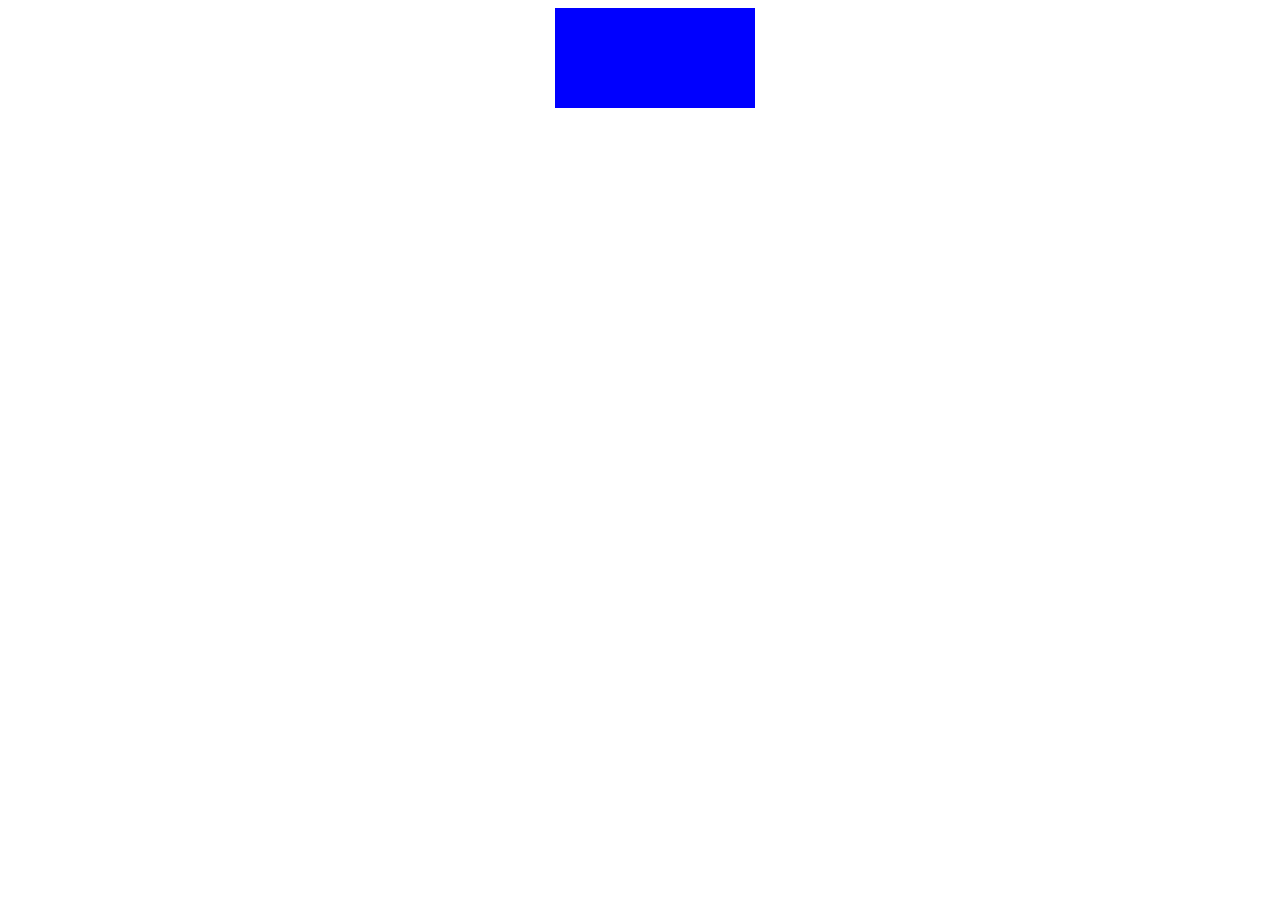
==== index.html @ 5945fca7 "Rename index2.html to index.html" ====
<!DOCTYPE html>
<html>
<head>
	<meta charset="utf-8">
	<title>hola</title>
	<style>
		.papa{
			background: blue;
			position: absolute;
			left: 550px;
			width: 200px;
			height: 100px;
			box-sizing: border-box;
			margin-left:5px;
			margin-bottom: 5px;
		}
		.hijo{
			background: red;
			position: absolute;
			left: -350px;
			top:150px;
			width: 1000px;
			height: 400px;
			box-sizing: border-box;
			margin-left:5px;
			margin-bottom: 5px;
			display: none;
		}

		.papa:hover .hijo {
			background: yellow;
			display: block;
			color: yellow;
		}
	</style>
</head>
<body>
	<div class="papa">
		<div class="hijo">
			ipsum dolor sit amet, consectetur adipisicing elit, sed do eiusmod
			tempor incididunt ut labore et dolore magna aliqua. Ut enim ad minim veniam,
			quis nostrud exercitation ullamco laboris nisi ut aliquip ex ea commodo
			consequat. Duis aute irure dolor in reprehenderit in voluptate velit esse
			cillum dolore eu fugiat nulla pariatur. Excepteur sint occaecat cupidatat non
			proident, sunt in culpa qui officia deserunt mollit anim id est laborum
		</div>
	</div>

</body>
</html>
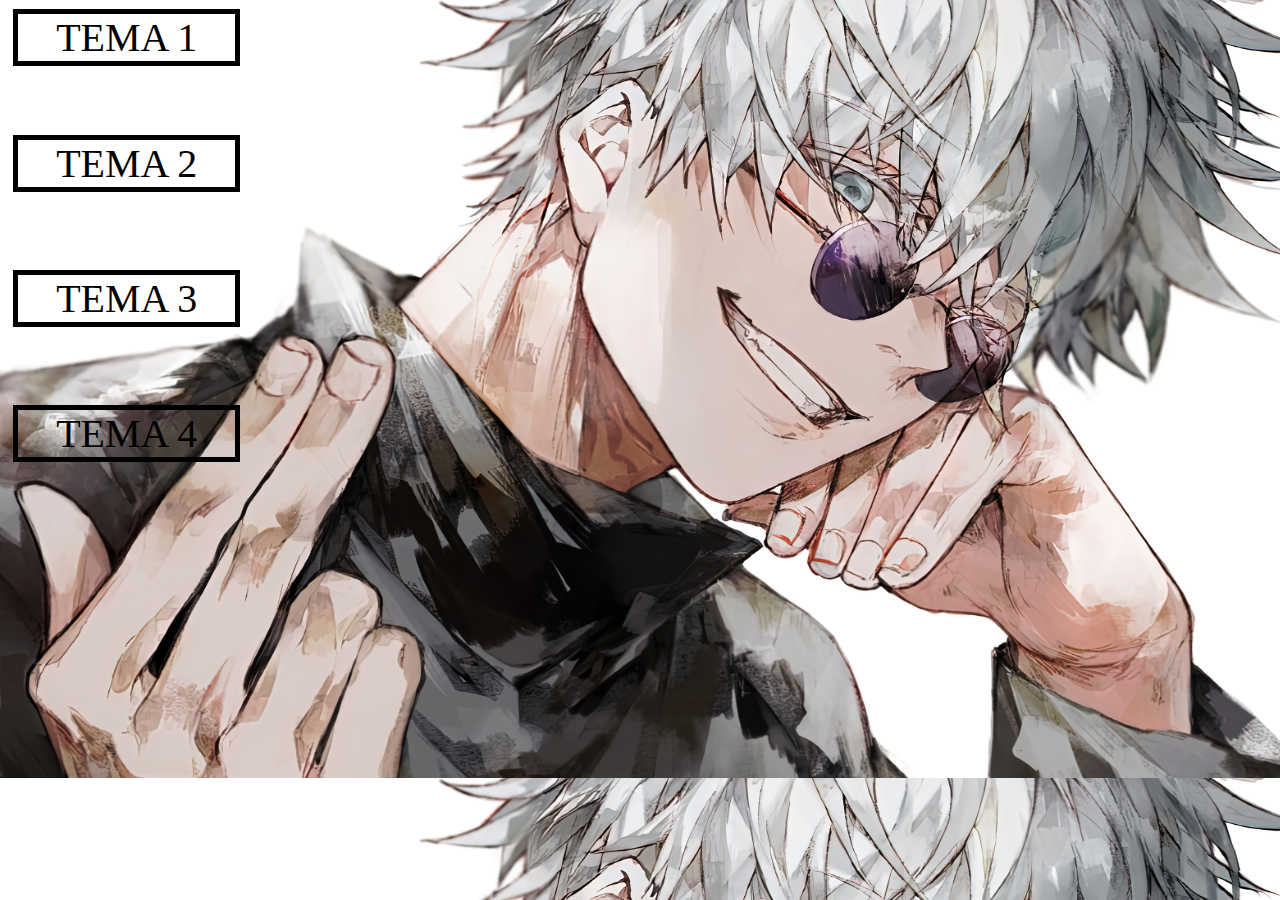
==== commit adb1198d: "Rename Act1.html to index.html" ====
--- a/index.html
+++ b/index.html
@@ -2,49 +2,47 @@
 <html>
 <head>
 	<meta charset="utf-8">
-	<title>hola</title>
-	<style>
-		.papa{
-			background: blue;
-			position: absolute;
-			left: 550px;
-			width: 200px;
-			height: 100px;
-			box-sizing: border-box;
-			margin-left:5px;
-			margin-bottom: 5px;
-		}
-		.hijo{
-			background: red;
-			position: absolute;
-			left: -350px;
-			top:150px;
-			width: 1000px;
-			height: 400px;
-			box-sizing: border-box;
-			margin-left:5px;
-			margin-bottom: 5px;
-			display: none;
-		}
-
-		.papa:hover .hijo {
-			background: yellow;
-			display: block;
-			color: yellow;
-		}
-	</style>
+	<title>ESO TILIN</title>
+	<link rel="stylesheet" type="text/css" href="act1.css">
 </head>
-<body>
-	<div class="papa">
-		<div class="hijo">
-			ipsum dolor sit amet, consectetur adipisicing elit, sed do eiusmod
-			tempor incididunt ut labore et dolore magna aliqua. Ut enim ad minim veniam,
-			quis nostrud exercitation ullamco laboris nisi ut aliquip ex ea commodo
-			consequat. Duis aute irure dolor in reprehenderit in voluptate velit esse
-			cillum dolore eu fugiat nulla pariatur. Excepteur sint occaecat cupidatat non
-			proident, sunt in culpa qui officia deserunt mollit anim id est laborum
-		</div>
-	</div>
+<body background="satoru-gojo FACHERO.jpg" style="background-size: 1575px 778px">
+<div class="tema1">TEMA 1
+<div class="info1">Lorem ipsum dolor sit amet, consectetur adipisicing elit, sed do eiusmod
+tempor incididunt ut labore et dolore magna aliqua. Ut enim ad minim veniam,
+quis nostrud exercitation ullamco laboris nisi ut aliquip ex ea commodo
+consequat. Duis aute irure dolor in reprehenderit in voluptate velit esse
+cillum dolore eu fugiat nulla pariatur. Excepteur sint occaecat cupidatat non
+proident, sunt in culpa qui officia deserunt mollit anim id est laborum.
+<div class="img1" style="background: url(itachi fondo.jpg);"></div>
+</div>
+</div>
+<div class="tema2">TEMA 2
+<div class="info1">Lorem ipsum dolor sit amet, consectetur adipisicing elit, sed do eiusmod
+tempor incididunt ut labore et dolore magna aliqua. Ut enim ad minim veniam,
+quis nostrud exercitation ullamco laboris nisi ut aliquip ex ea commodo
+consequat. Duis aute irure dolor in reprehenderit in voluptate velit esse
+cillum dolore eu fugiat nulla pariatur. Excepteur sint occaecat cupidatat non
+proident, sunt in culpa qui officia deserunt mollit anim id est laborum.</div>
+</div>
+</div>
+<div class="tema3">TEMA 3
+<div class="info1">Lorem ipsum dolor sit amet, consectetur adipisicing elit, sed do eiusmod
+tempor incididunt ut labore et dolore magna aliqua. Ut enim ad minim veniam,
+quis nostrud exercitation ullamco laboris nisi ut aliquip ex ea commodo
+consequat. Duis aute irure dolor in reprehenderit in voluptate velit esse
+cillum dolore eu fugiat nulla pariatur. Excepteur sint occaecat cupidatat non
+proident, sunt in culpa qui officia deserunt mollit anim id est laborum.</div>
+</div>
+</div>
+<div class="tema4">TEMA 4
+<div class="info1">Lorem ipsum dolor sit amet, consectetur adipisicing elit, sed do eiusmod
+tempor incididunt ut labore et dolore magna aliqua. Ut enim ad minim veniam,
+quis nostrud exercitation ullamco laboris nisi ut aliquip ex ea commodo
+consequat. Duis aute irure dolor in reprehenderit in voluptate velit esse
+cillum dolore eu fugiat nulla pariatur. Excepteur sint occaecat cupidatat non
+proident, sunt in culpa qui officia deserunt mollit anim id est laborum.</div>
+</div>
+</div>
 
 </body>
 </html>
--- a/act1.css
+++ b/act1.css
@@ -0,0 +1,98 @@
+.tema1{
+	position: absolute;
+	border: solid black 5px;
+	font-size: 40px;
+	font-family: Forte;
+	top: 1%;
+	left: 1%;
+	width: 14%;
+	padding-left: 3%;
+}
+.tema2{
+	position: absolute;
+	border: solid black 5px;
+	font-size: 40px;
+	font-family: Forte;
+	top: 15%;
+	left: 1%;
+	width: 14%;
+	padding-left: 3%;
+}
+.tema3{
+	position: absolute;
+	border: solid black 5px;
+	font-size: 40px;
+	font-family: Forte;
+	top: 30%;
+	left: 1%;
+	width: 14%;
+	padding-left: 3%;
+}
+.tema4{
+	position: absolute;
+	border: solid black 5px;
+	font-size: 40px;
+	font-family: Forte;
+	top: 45%;
+	left: 1%;
+	width: 14%;
+	padding-left: 3%;
+}
+.info1{
+	position: absolute;
+	width: 400%;
+	height: 1130%;
+	border: solid black 5px;
+	font-size: 30px;
+	font-family: Alegrian;
+	top: 1%;
+	left: 130%;
+	right: 5%;
+	background: rgba(0, 0, 0, 0.0);
+	display: none;
+}
+.img1{
+	position: absolute;
+    top: 40%;
+    left: 15%;
+    border: solid black 5px;
+    height:300px; 
+    width: 610px;
+    background-size: cover;
+}
+.tema1:hover{
+	background: yellow;
+	display:block;
+	color: black;
+}
+.tema2:hover{
+	background: yellow;
+	display:block;
+	color: black;
+}
+.tema3:hover{
+	background: yellow;
+	display:block;
+	color: black;
+}
+.tema4:hover{
+	background: yellow;
+	display:block;
+	color: black;
+}
+.tema1:active .info1{
+display: block;
+color: blue;
+}
+.tema2:active .info1{
+display: block;
+color: blue;
+}
+.tema3:active .info1{
+display: block;
+color: blue;
+}
+.tema4:active .info1{
+display: block;
+color: blue;
+}